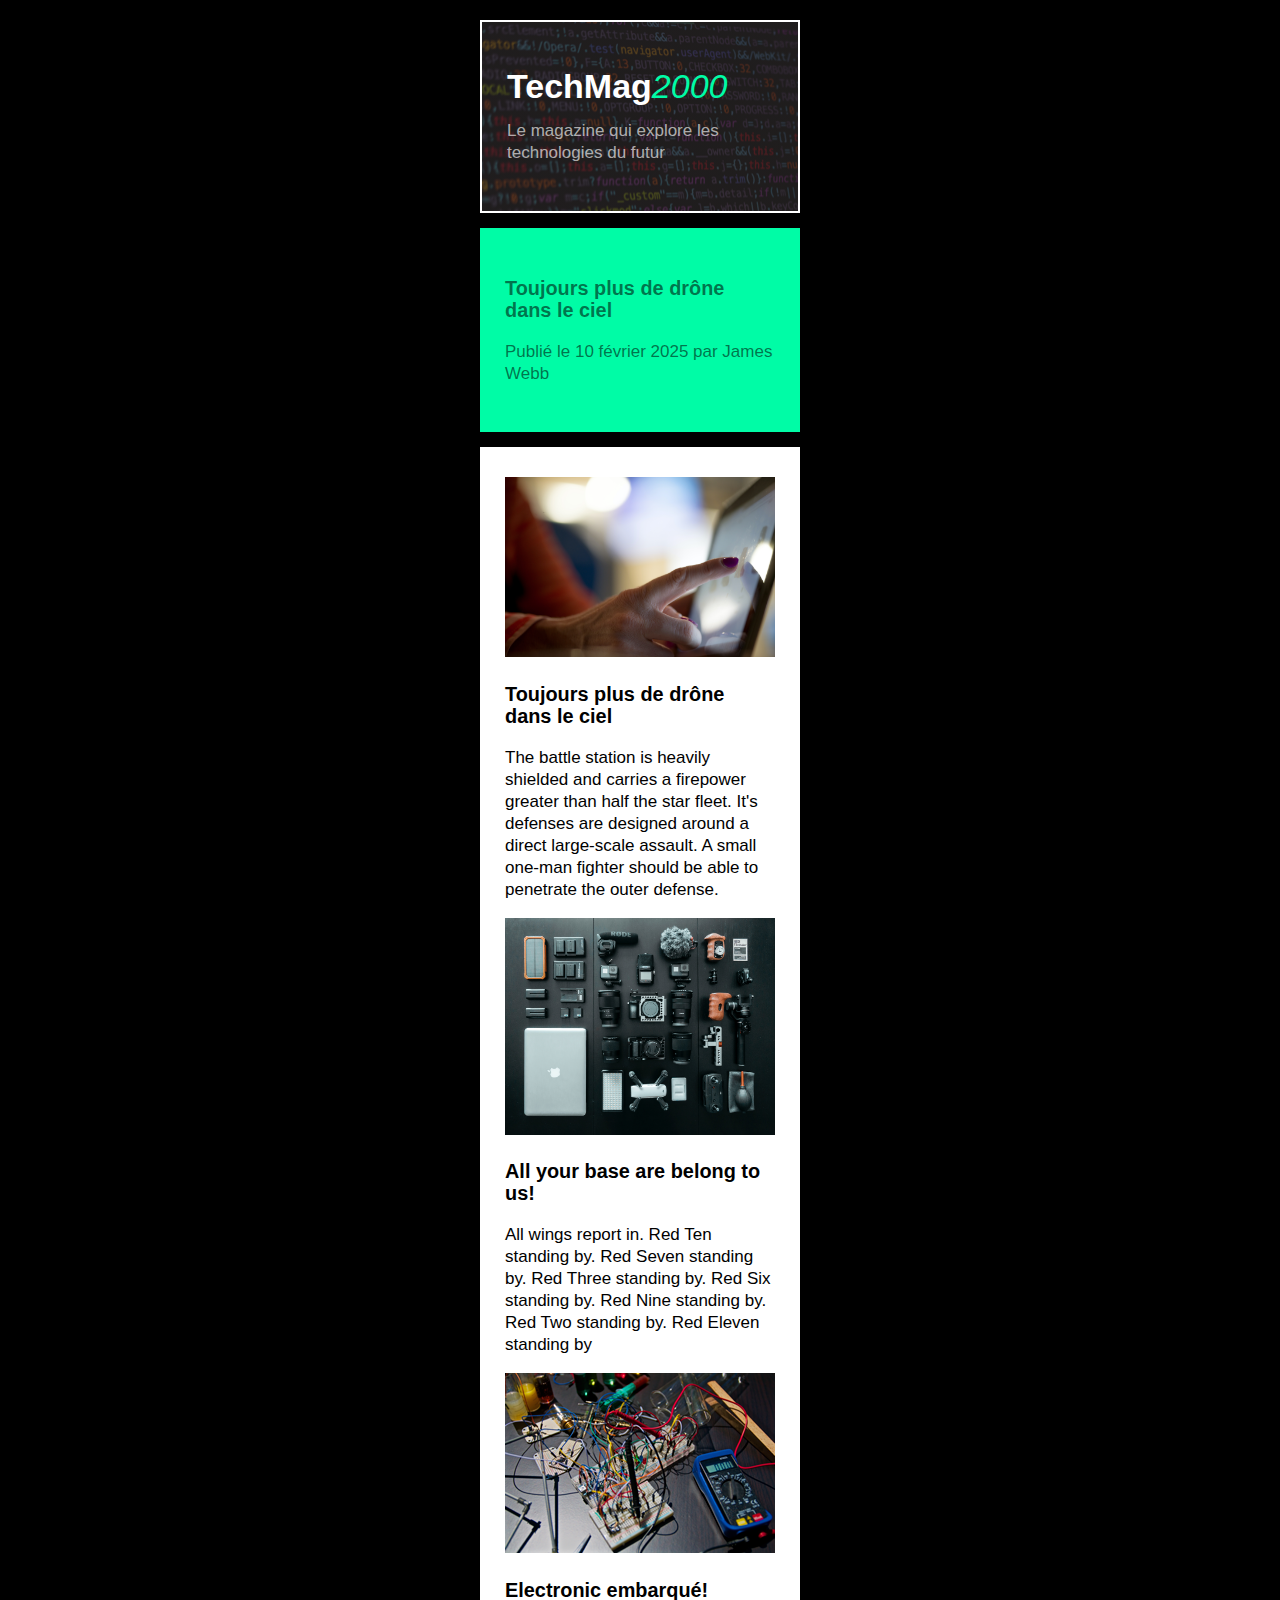
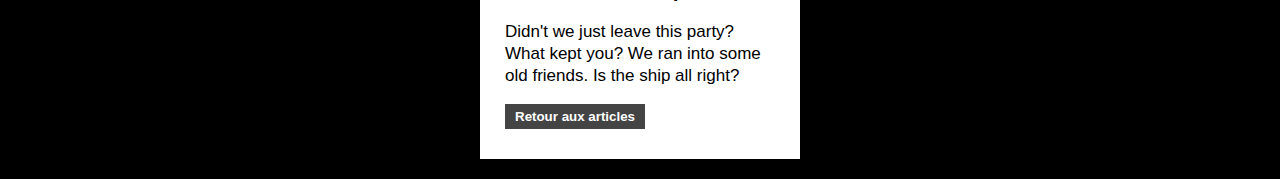
==== article.html @ 5dc5ae3f "détail" ====
<!DOCTYPE html>
<html>
<head>
  <link rel="stylesheet" href="./css/style.css">
  <meta charset="UTF-8" />
  <meta name="viewport" content="width=device-width, initial-scale=1.0" />
  <title>Article</title>
</head>
<body>
  <div class="container">
    <header class="colorWhite">
      <div class="item">
        <h1>TechMag<span class="italic colorGreen thin">2000</span></h1>
        <p class="opacityWhite">
          Le magazine qui explore les technologies du futur
        </p>
      </div>
    </header>
  </div>
  <main>
    <div class="container">
      <div class="item bgGreen opacityBlack">
        <h3>Toujours plus de drône dans le ciel</h3>
        <p>
          Publié le 10 février 2025 par James Webb
        </p>
      </div>
    </div>
    <div class="container">
      <div class="item bgWhite">
        <img src="img/ecran.png" alt="photo d'une main de femme qui touche un écran">
        <h3>Toujours plus de drône dans le ciel</h3>
        <p>
          The battle station is heavily shielded and carries a firepower greater
          than half the star fleet. It's defenses are designed around a direct large-scale
          assault. A small one-man fighter should be able to penetrate the outer defense.
        </p>
        <img src="img/objets_electroniques.png" alt="photo de diverses objets electroniques">
        <h3>All your base are belong to us!</h3>
        <p>
          All wings report in. Red Ten standing by. Red Seven standing by. Red Three
          standing by. Red Six standing by. Red Nine standing by. Red Two standing by.
          Red Eleven standing by
        </p>
        <img src="img/fils_electriques.png"
          alt="photo de plein de fils electrique mélangés de toutes les couleurs sur une table noir">
        <h3>Electronic embarqué!</h3>
        <p>
          Didn't we just leave this party? What kept you? We ran into some old friends.
          Is the ship all right?
        </p>
        <button class="colorWhite" onclick="window.location.href='index.html'">Retour aux articles</button>
      </div>
    </div>
    <body>
    </body>
</html>
---- css/style.css ----
/*
  font-family: 'Montserrat', sans-serif; 100it/800
  font-family: 'Open Sans', sans-serif; 400/400it/700/700it
*/
html {
  scroll-behavior: smooth;
}

body {
  font-family: 'Montserrat', sans-serif;
  max-width: 320px;
  margin: auto;
  padding: 5px 20px 5px 20px;
  background-color: black;
  text-align: left;
  line-height: 22px;
  font-size: 17px;
}

header {
  background-image: linear-gradient(rgba(40, 37, 37, 0.762), rgba(40, 37, 37, 0.762)), url("../img/background_titre.png");
  border: solid 2px white;
}

footer {
  border: solid 2px #00fca6;
  text-align: center;
  padding: 5px 0px;
  font-size: 0.8em;
  margin-top: 20px;
}

img {
  max-width: 100%;
  height: auto;
}

button {
  background-color: #444444;
  border: none;
  padding: 5px 10px;
  font-weight: 700;
}

.bgGreen {
  background-color: #00fca6;
}

.bgWhite {
  background-color: white;
}

.colorGreen {
  color: #00fca6;
}

.colorWhite {
  color: white;
}

.colorBlack {
  color: black;
}

.opacityWhite {
  color: rgba(255, 255, 255, 0.646);
}

.opacityBlack {
  color: rgba(0, 0, 0, 0.55);
}

.italic {
  font-style: italic;
}

.thin {
  font-weight: 100;
}

.container {
  margin-top: 15px;
  margin-bottom: 15px;
}

.item {
  padding: 30px 25px;
}

.subtitle {
  font-size: 0.8em;
}
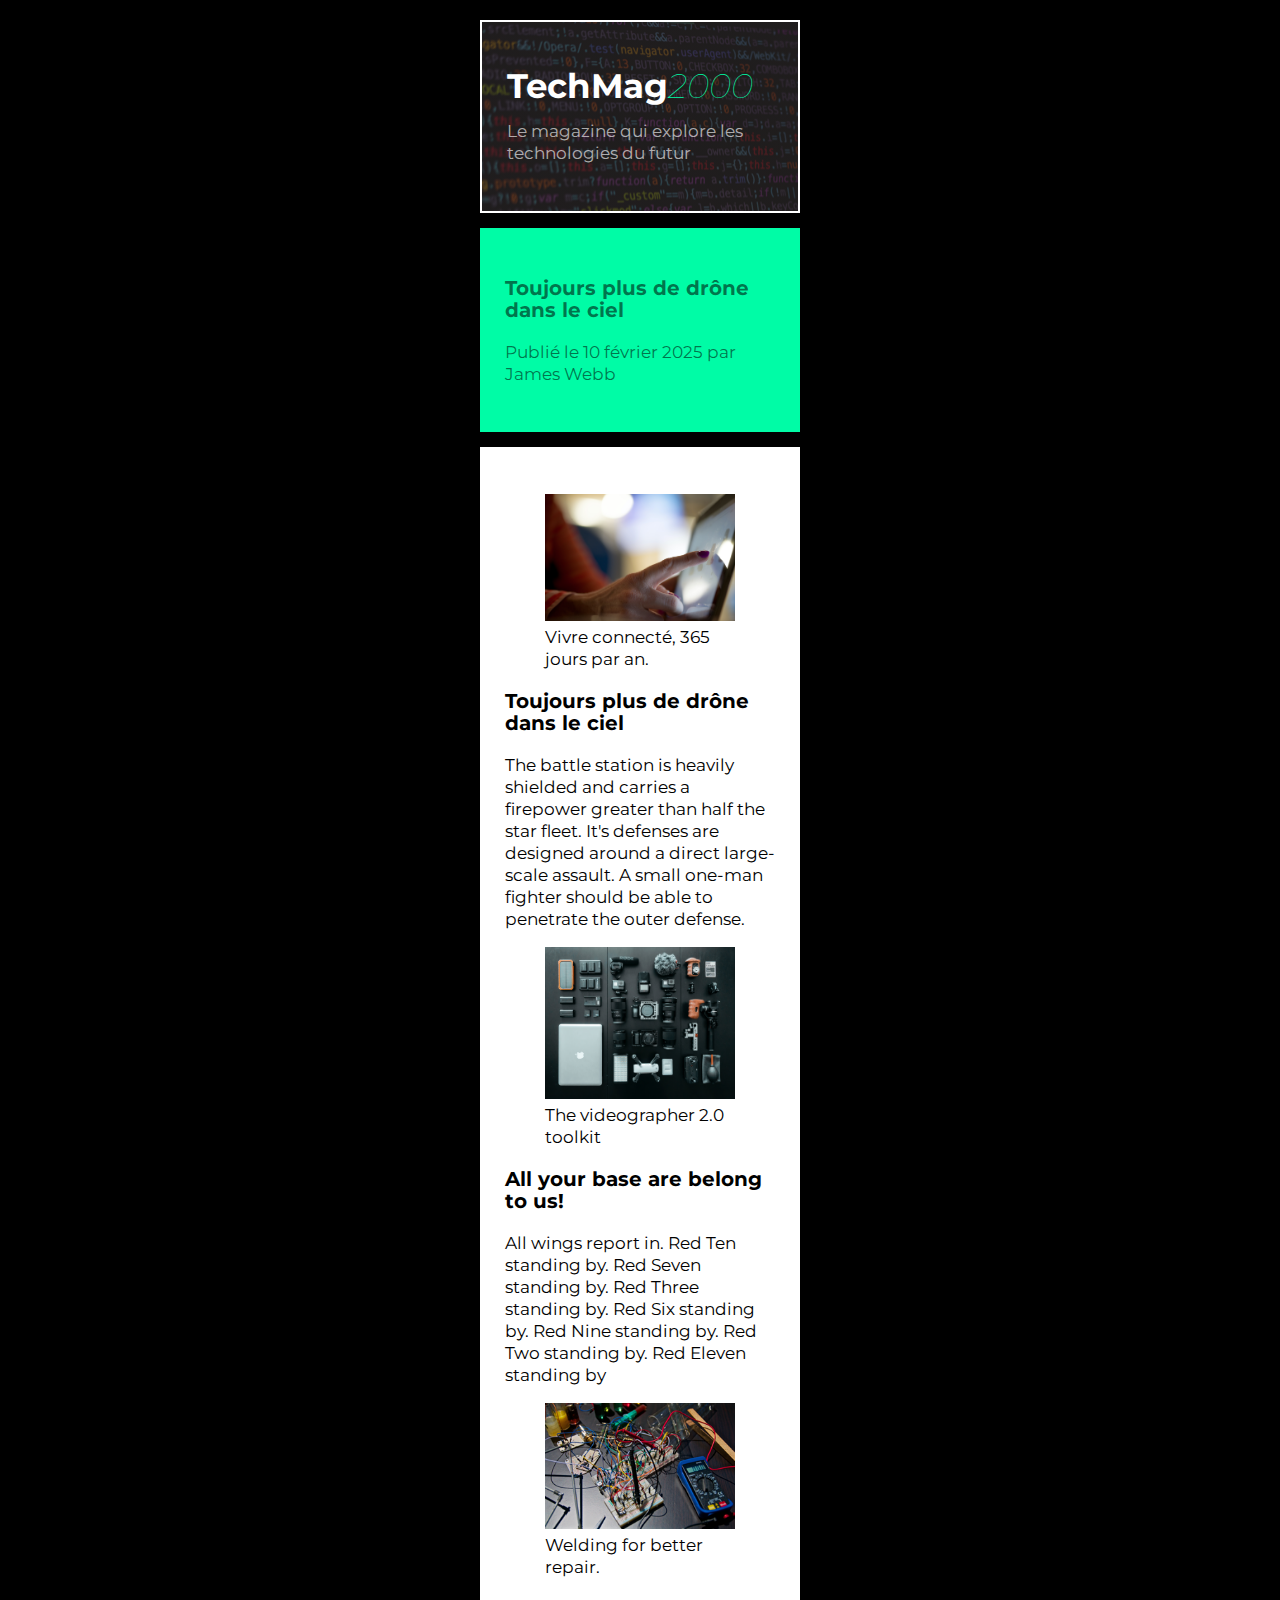
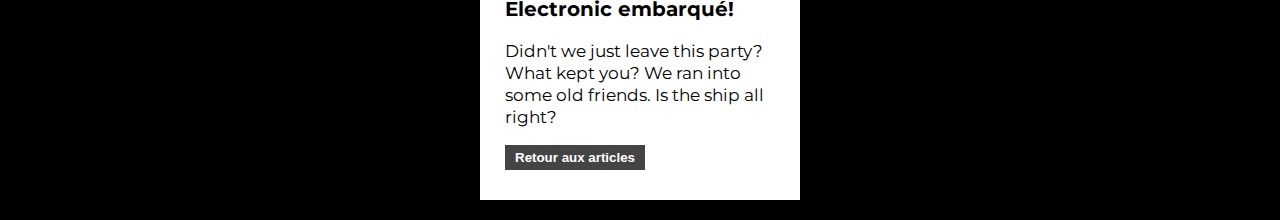
==== commit 978eec71: "articles" ====
--- a/article.html
+++ b/article.html
@@ -4,6 +4,11 @@
   <link rel="stylesheet" href="./css/style.css">
   <meta charset="UTF-8" />
   <meta name="viewport" content="width=device-width, initial-scale=1.0" />
+  <link rel="preconnect" href="https://fonts.googleapis.com">
+  <link rel="preconnect" href="https://fonts.gstatic.com" crossorigin>
+  <link
+    href="https://fonts.googleapis.com/css2?family=Montserrat:ital,wght@0,800;1,100&family=Open+Sans:ital,wght@0,400;0,700;1,400;1,700&display=swap"
+    rel="stylesheet">
   <title>Article</title>
 </head>
 <body>
@@ -28,22 +33,37 @@
     </div>
     <div class="container">
       <div class="item bgWhite">
-        <img src="img/ecran.png" alt="photo d'une main de femme qui touche un écran">
+        <figure>
+          <img src="img/ecran.png" alt="photo d'une main de femme qui touche un écran">
+          <figcaption>
+            Vivre connecté, 365 jours par an.
+          </figcaption>
+        </figure>
         <h3>Toujours plus de drône dans le ciel</h3>
         <p>
           The battle station is heavily shielded and carries a firepower greater
           than half the star fleet. It's defenses are designed around a direct large-scale
           assault. A small one-man fighter should be able to penetrate the outer defense.
         </p>
-        <img src="img/objets_electroniques.png" alt="photo de diverses objets electroniques">
+        <figure>
+          <img src="img/objets_electroniques.png" alt="photo de diverses objets electroniques">
+          <figcaption>
+            The videographer 2.0 toolkit
+          </figcaption>
+        </figure>
         <h3>All your base are belong to us!</h3>
         <p>
           All wings report in. Red Ten standing by. Red Seven standing by. Red Three
           standing by. Red Six standing by. Red Nine standing by. Red Two standing by.
           Red Eleven standing by
         </p>
-        <img src="img/fils_electriques.png"
-          alt="photo de plein de fils electrique mélangés de toutes les couleurs sur une table noir">
+        <figure>
+          <img src="img/fils_electriques.png"
+            alt="photo de plein de fils electrique mélangés de toutes les couleurs sur une table noir">
+          <figcaption>
+            Welding for better repair.
+          </figcaption>
+        </figure>
         <h3>Electronic embarqué!</h3>
         <p>
           Didn't we just leave this party? What kept you? We ran into some old friends.
@@ -52,6 +72,5 @@
         <button class="colorWhite" onclick="window.location.href='index.html'">Retour aux articles</button>
       </div>
     </div>
-    <body>
-    </body>
+</body>
 </html>--- a/css/style.css
+++ b/css/style.css
@@ -1,6 +1,7 @@
 /*
+ !!!!revoir juste la typo!!!
   font-family: 'Montserrat', sans-serif; 100it/800
-  font-family: 'Open Sans', sans-serif; 400/400it/700/700it
+  font-family: 'Open Sans ', sans-serif; 400/400it/700/700it
 */
 html {
   scroll-behavior: smooth;
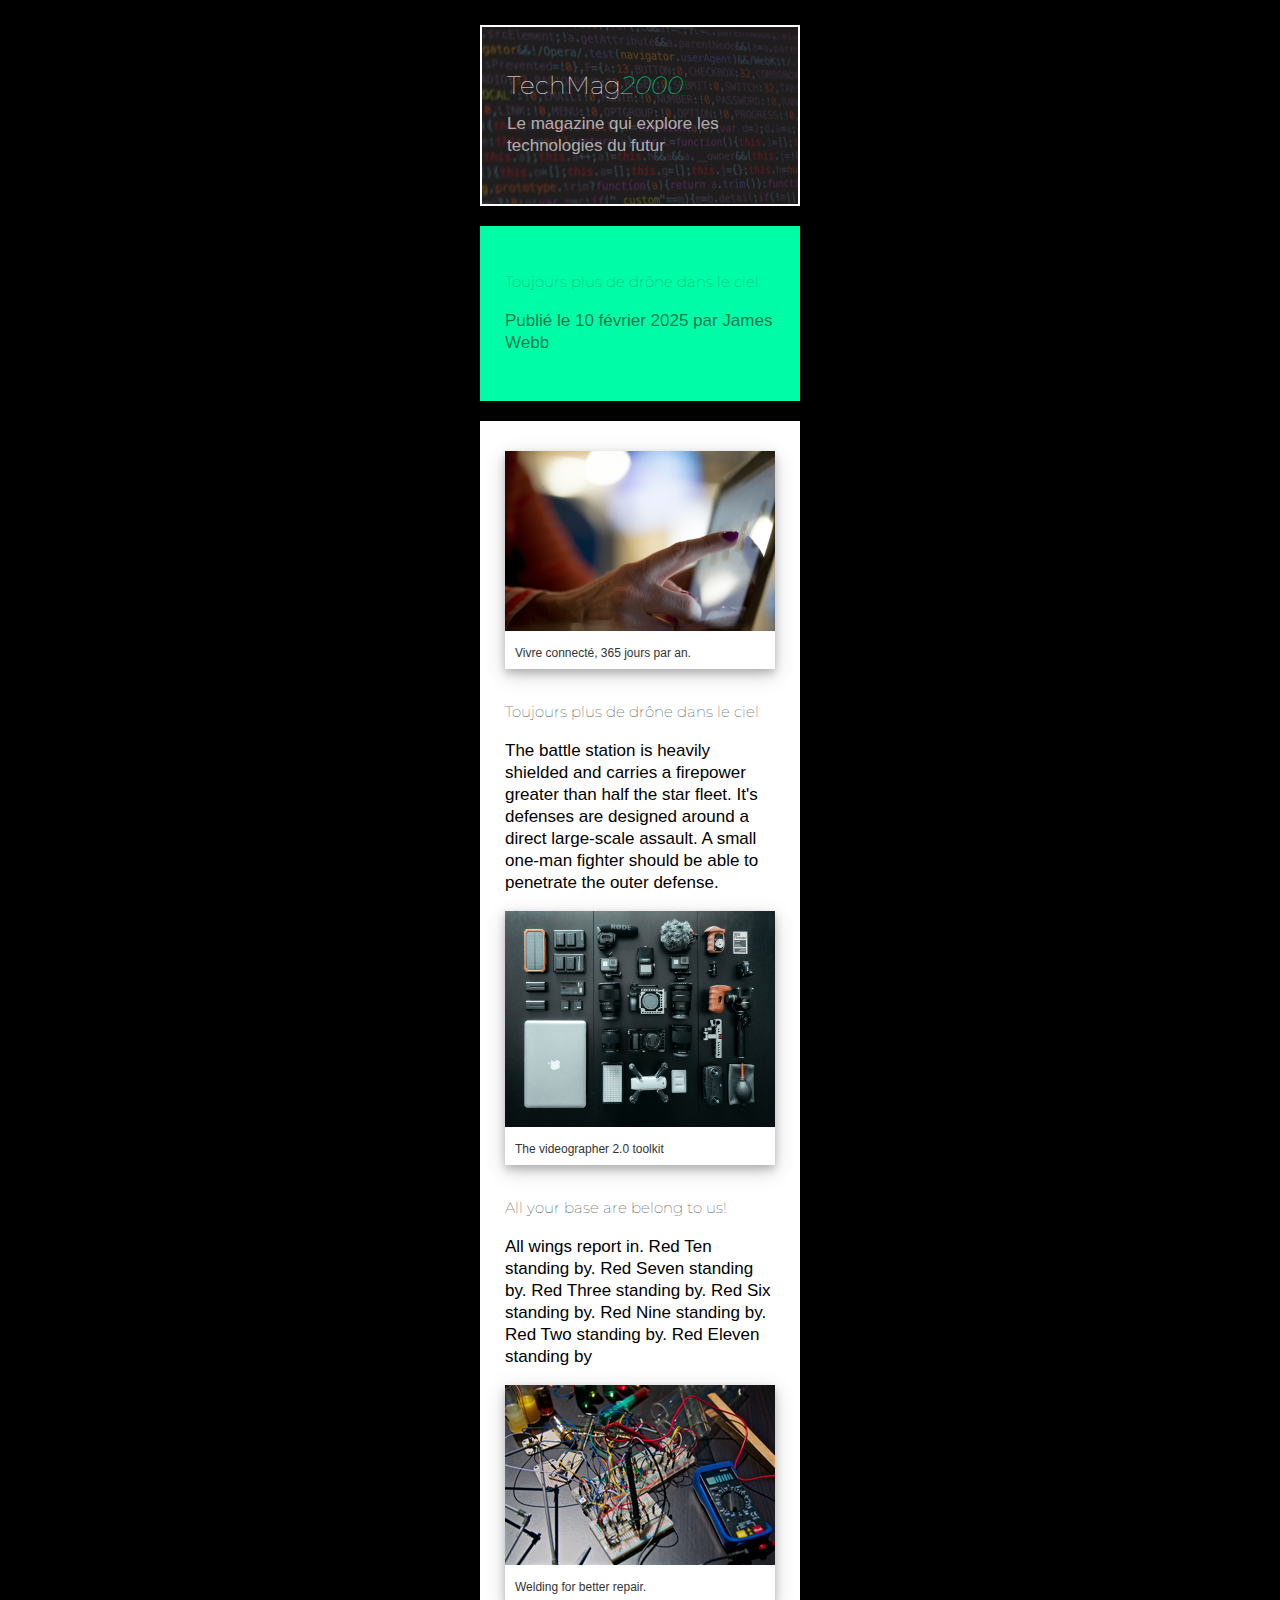
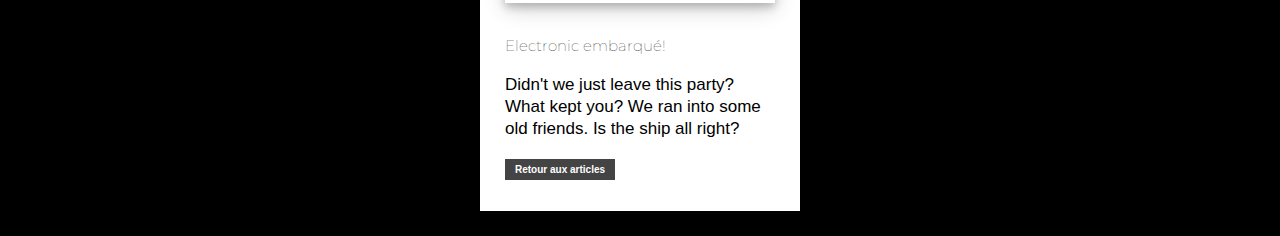
==== commit bd8e208e: "modification des button en hyperlien <a>" ====
--- a/article.html
+++ b/article.html
@@ -69,7 +69,7 @@
           Didn't we just leave this party? What kept you? We ran into some old friends.
           Is the ship all right?
         </p>
-        <button class="colorWhite" onclick="window.location.href='index.html'">Retour aux articles</button>
+        <a class="colorWhite button" onclick="window.location.href='index.html'">Retour aux articles</a>
       </div>
     </div>
 </body>
--- a/css/style.css
+++ b/css/style.css
@@ -1,14 +1,9 @@
-/*
- !!!!revoir juste la typo!!!
-  font-family: 'Montserrat', sans-serif; 100it/800
-  font-family: 'Open Sans ', sans-serif; 400/400it/700/700it
-*/
 html {
   scroll-behavior: smooth;
 }
 
 body {
-  font-family: 'Montserrat', sans-serif;
+  font-family: 'Open Sans ', sans-serif;
   max-width: 320px;
   margin: auto;
   padding: 5px 20px 5px 20px;
@@ -36,15 +31,46 @@
   height: auto;
 }
 
-button {
+h1 {
+  font-size: 25px;
+}
+
+h3 {
+  font-size: 15px; 
+}
+
+h1, h3 {
+  font-family: 'Montserrat', sans-serif;
+  font-weight: 100;
+}
+
+.button {
   background-color: #444444;
   border: none;
   padding: 5px 10px;
   font-weight: 700;
+  font-size: 10px;
+}
+
+.button:hover {
+  background: #666;
 }
 
 .bgGreen {
   background-color: #00fca6;
+}
+
+figure {
+  margin: 0%;
+  margin-bottom: 2rem;
+  box-shadow: 0 4px 8px 0 rgba(0, 0, 0, 0.2), 0 6px 20px 0 rgba(0, 0, 0, 0.19); 
+}
+
+figcaption {
+  margin: 0;
+  font-size: 12px;
+  color: #333;
+  padding: 5px 10px;
 }
 
 .bgWhite {
@@ -80,8 +106,8 @@
 }
 
 .container {
-  margin-top: 15px;
-  margin-bottom: 15px;
+  margin-top: 20px;
+  margin-bottom: 20px;
 }
 
 .item {
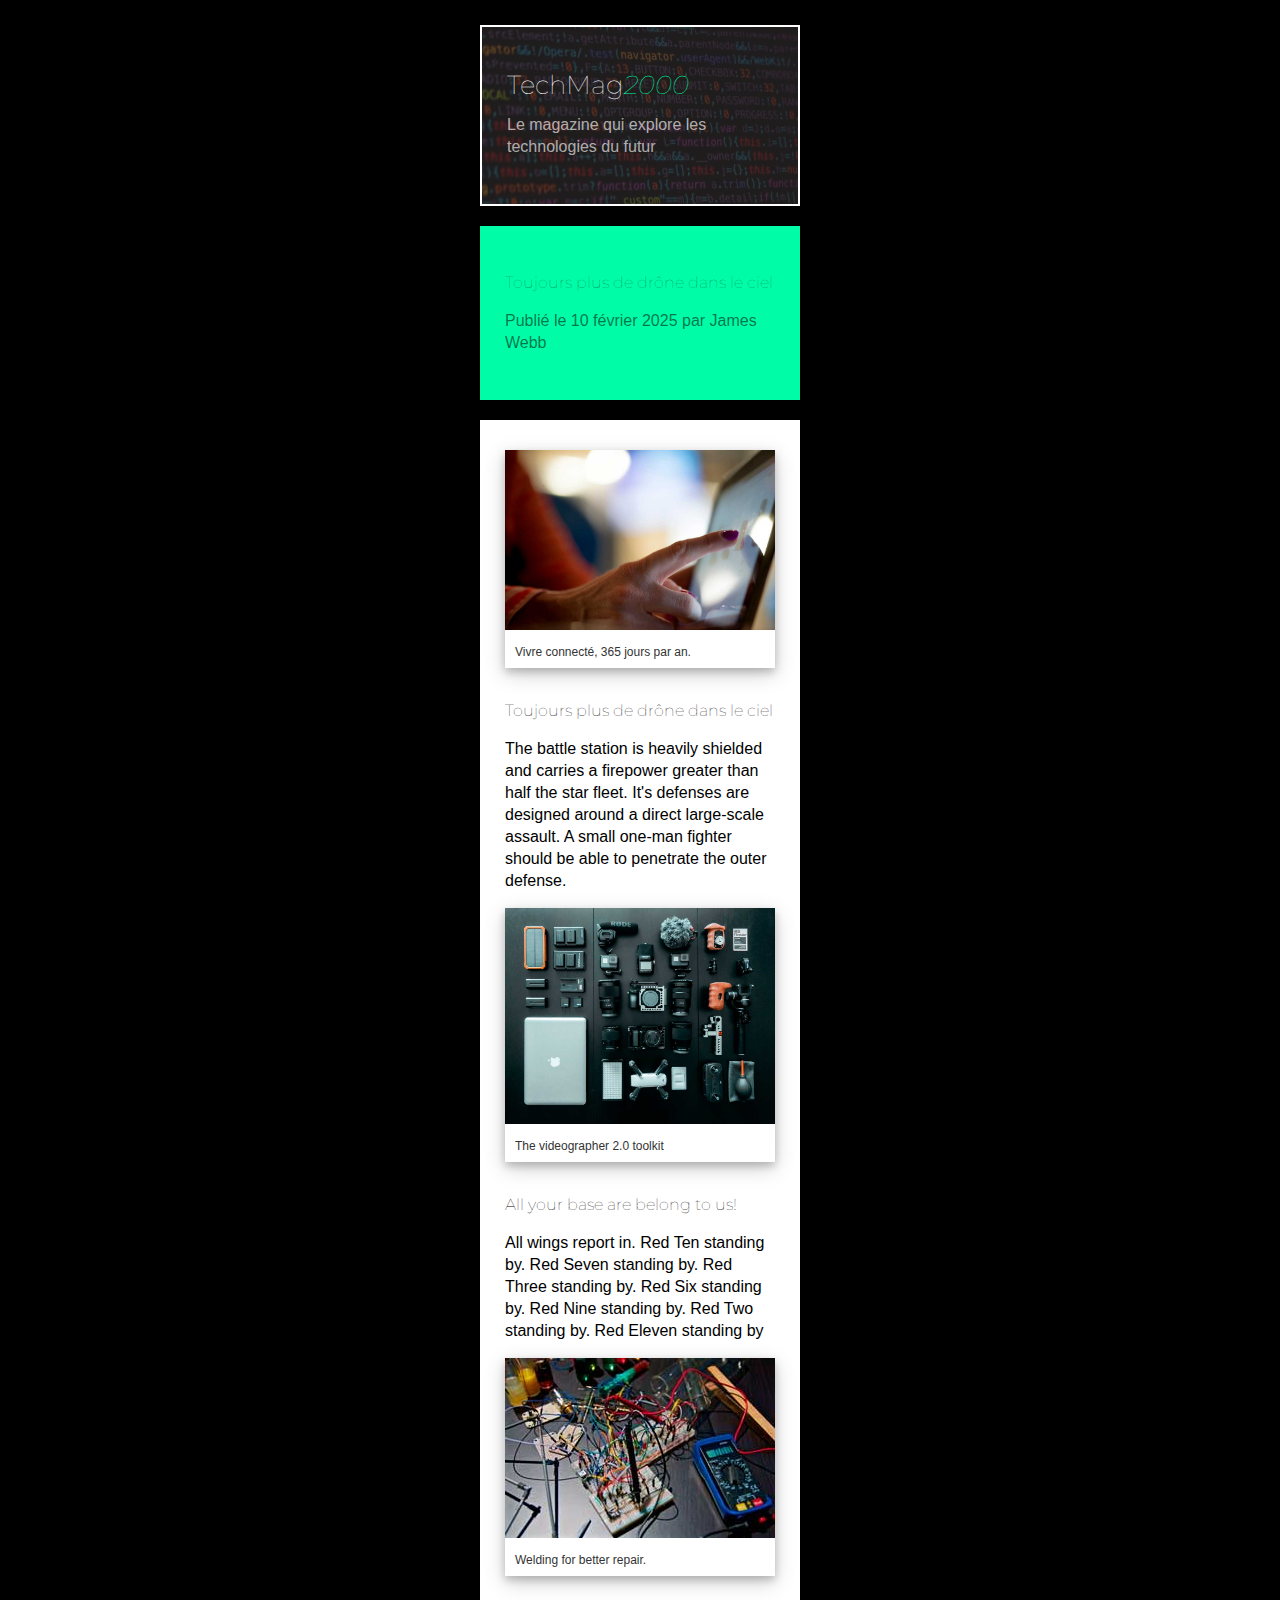
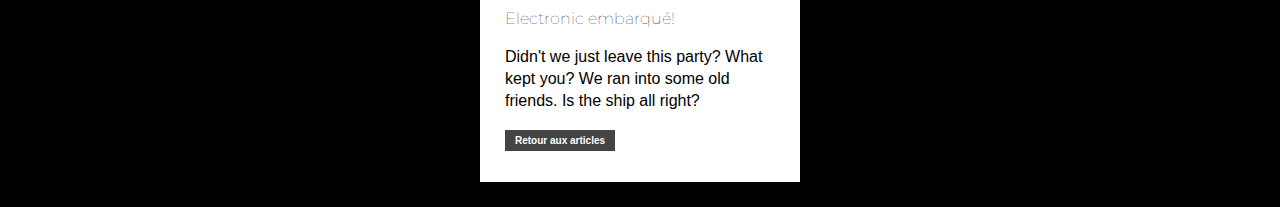
==== commit 1a7732bc: "changement des images de png à jpg" ====
--- a/article.html
+++ b/article.html
@@ -31,10 +31,10 @@
         </p>
       </div>
     </div>
-    <div class="container">
+    <article class="container">
       <div class="item bgWhite">
         <figure>
-          <img src="img/ecran.png" alt="photo d'une main de femme qui touche un écran">
+          <img src="img/ecran.jpg" alt="photo d'une main de femme qui touche un écran">
           <figcaption>
             Vivre connecté, 365 jours par an.
           </figcaption>
@@ -46,7 +46,7 @@
           assault. A small one-man fighter should be able to penetrate the outer defense.
         </p>
         <figure>
-          <img src="img/objets_electroniques.png" alt="photo de diverses objets electroniques">
+          <img src="img/objets_electroniques.jpg" alt="photo de diverses objets electroniques">
           <figcaption>
             The videographer 2.0 toolkit
           </figcaption>
@@ -58,7 +58,7 @@
           Red Eleven standing by
         </p>
         <figure>
-          <img src="img/fils_electriques.png"
+          <img src="img/fils_electriques.jpg"
             alt="photo de plein de fils electrique mélangés de toutes les couleurs sur une table noir">
           <figcaption>
             Welding for better repair.
@@ -71,6 +71,6 @@
         </p>
         <a class="colorWhite button" onclick="window.location.href='index.html'">Retour aux articles</a>
       </div>
-    </div>
+    </article>
 </body>
 </html>--- a/css/style.css
+++ b/css/style.css
@@ -10,11 +10,11 @@
   background-color: black;
   text-align: left;
   line-height: 22px;
-  font-size: 17px;
+  font-size: 16px;
 }
 
 header {
-  background-image: linear-gradient(rgba(40, 37, 37, 0.762), rgba(40, 37, 37, 0.762)), url("../img/background_titre.png");
+  background-image: linear-gradient(rgba(40, 37, 37, 0.762), rgba(40, 37, 37, 0.762)), url("../img/background_titre.jpg");
   border: solid 2px white;
 }
 
@@ -22,7 +22,7 @@
   border: solid 2px #00fca6;
   text-align: center;
   padding: 5px 0px;
-  font-size: 0.8em;
+  font-size: 10px;
   margin-top: 20px;
 }
 
@@ -32,11 +32,11 @@
 }
 
 h1 {
-  font-size: 25px;
+  font-size: 26px;
 }
 
 h3 {
-  font-size: 15px; 
+  font-size: 16px; 
 }
 
 h1, h3 {
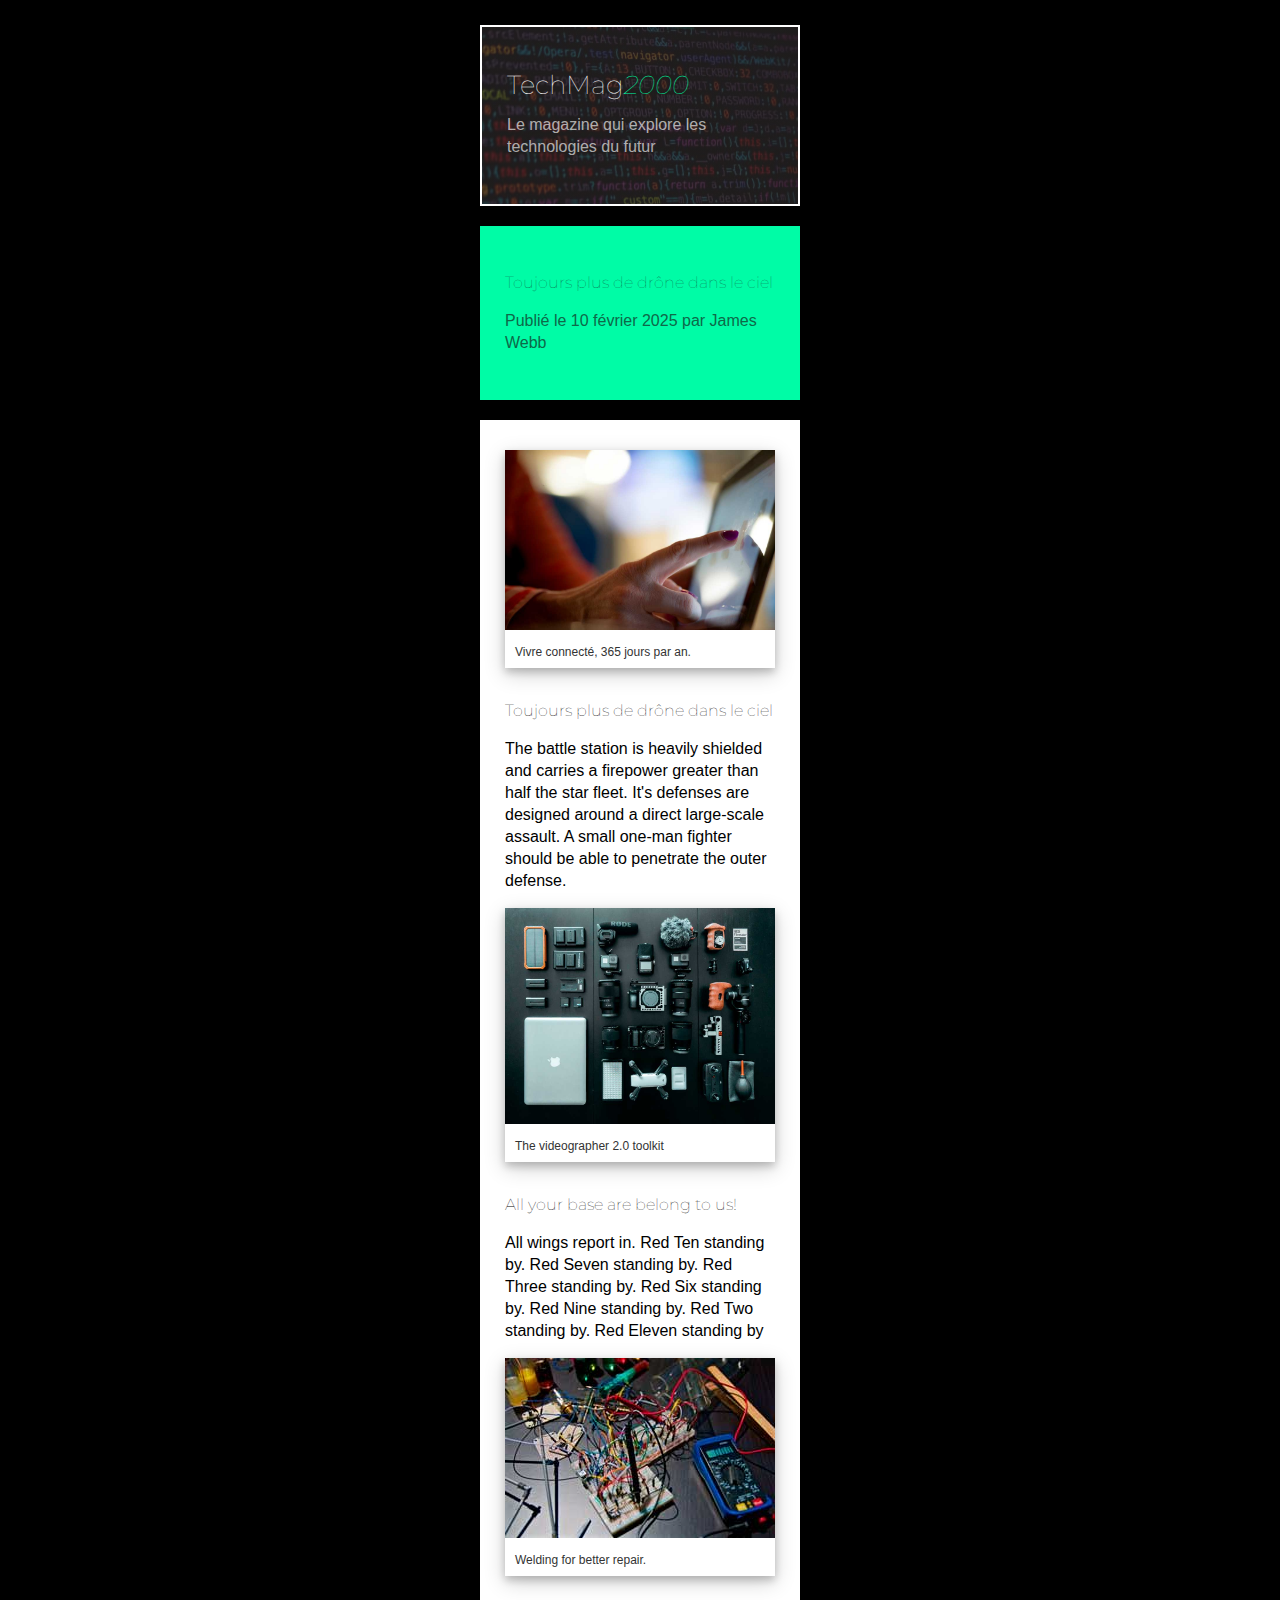
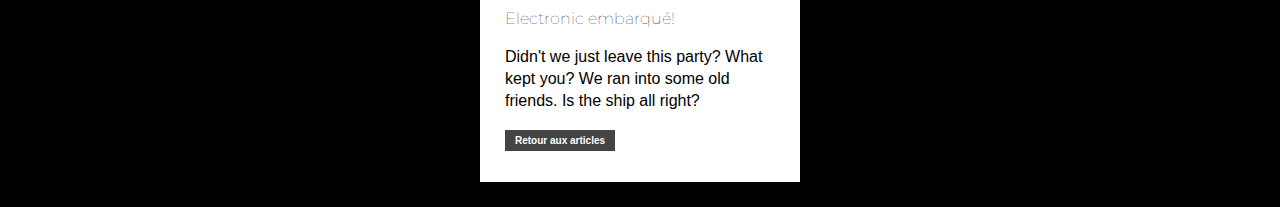
==== commit 9a28356d: "correction suppression du opacityBlack dans le block vert" ====
--- a/article.html
+++ b/article.html
@@ -24,7 +24,7 @@
   </div>
   <main>
     <div class="container">
-      <div class="item bgGreen opacityBlack">
+      <div class="item bgGreen">
         <h3>Toujours plus de drône dans le ciel</h3>
         <p>
           Publié le 10 février 2025 par James Webb
--- a/css/style.css
+++ b/css/style.css
@@ -58,6 +58,7 @@
 
 .bgGreen {
   background-color: #00fca6;
+  color: #0e6949;
 }
 
 figure {
